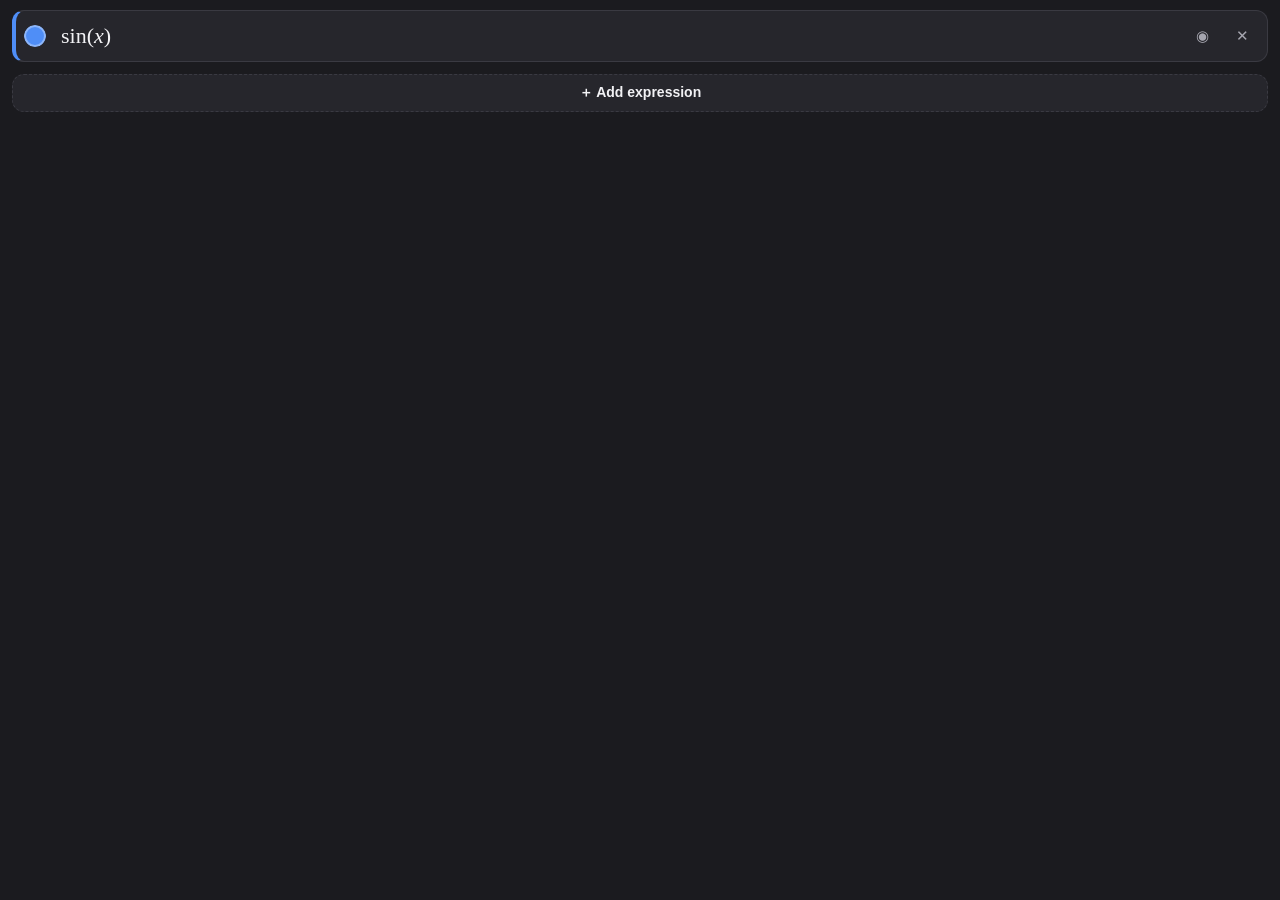
==== src/modules/graph/web/index.html @ cec8216c "v2.3.6 + top-tier CAS graphing calculator" ====
<!DOCTYPE html>
<html lang="en">
<head>
  <meta charset="utf-8" />
  <meta name="viewport" content="width=device-width, initial-scale=1" />
  <title>SuperWin Graphing</title>
  <link rel="stylesheet" href="style.css" />
  <script defer src="mathlive.min.js"></script>
  <script defer src="app.js"></script>
</head>
<body class="dark">
  <div id="rows"></div>
  <button id="add" type="button">＋ Add expression</button>
</body>
</html>
---- src/modules/graph/web/style.css ----
:root {
  --bg: #1b1b1f;
  --card: #26262c;
  --card-border: #3a3a42;
  --text: #f2f2f5;
  --muted: #a6a6b0;
  --hover: #32323a;
}
body.light {
  --bg: #ffffff;
  --card: #f6f6f8;
  --card-border: #e2e2e8;
  --text: #1a1a1f;
  --muted: #6a6a72;
  --hover: #ececf1;
}

html, body {
  margin: 0;
  padding: 0;
  background: var(--bg);
  color: var(--text);
  font-family: "Segoe UI", system-ui, sans-serif;
  -ms-overflow-style: none;
}
body {
  padding: 10px 12px 14px;
  box-sizing: border-box;
}

#rows { display: flex; flex-direction: column; gap: 8px; }

.row {
  display: flex;
  align-items: center;
  gap: 10px;
  background: var(--card);
  border: 1px solid var(--card-border);
  border-left: 4px solid var(--c, #4f8ef7);
  border-radius: 12px;
  padding: 6px 10px 6px 8px;
  transition: opacity .12s ease;
}
.row.hidden { opacity: .4; }

/* round colour swatch (an <input type=color>) */
.swatch {
  -webkit-appearance: none;
  appearance: none;
  width: 22px; height: 22px;
  flex: 0 0 auto;
  padding: 0;
  border: none;
  border-radius: 50%;
  background: transparent;
  cursor: pointer;
}
.swatch::-webkit-color-swatch-wrapper { padding: 0; }
.swatch::-webkit-color-swatch { border: 2px solid rgba(255,255,255,.35); border-radius: 50%; }

math-field.mf {
  flex: 1 1 auto;
  font-size: 22px;
  background: transparent;
  color: var(--text);
  border: none;
  outline: none;
  --selection-background-color: rgba(79,142,247,.25);
  --caret-color: var(--c, #4f8ef7);
}
math-field.mf::part(virtual-keyboard-toggle),
math-field.mf::part(menu-toggle) { display: none; }

.icon {
  flex: 0 0 auto;
  width: 30px; height: 30px;
  display: inline-flex; align-items: center; justify-content: center;
  font-size: 15px;
  color: var(--muted);
  background: transparent;
  border: none;
  border-radius: 8px;
  cursor: pointer;
}
.icon:hover { background: var(--hover); color: var(--text); }

#add {
  margin-top: 12px;
  width: 100%;
  padding: 9px 12px;
  font-size: 14px;
  font-weight: 600;
  color: var(--text);
  background: var(--card);
  border: 1px dashed var(--card-border);
  border-radius: 12px;
  cursor: pointer;
}
#add:hover { background: var(--hover); }
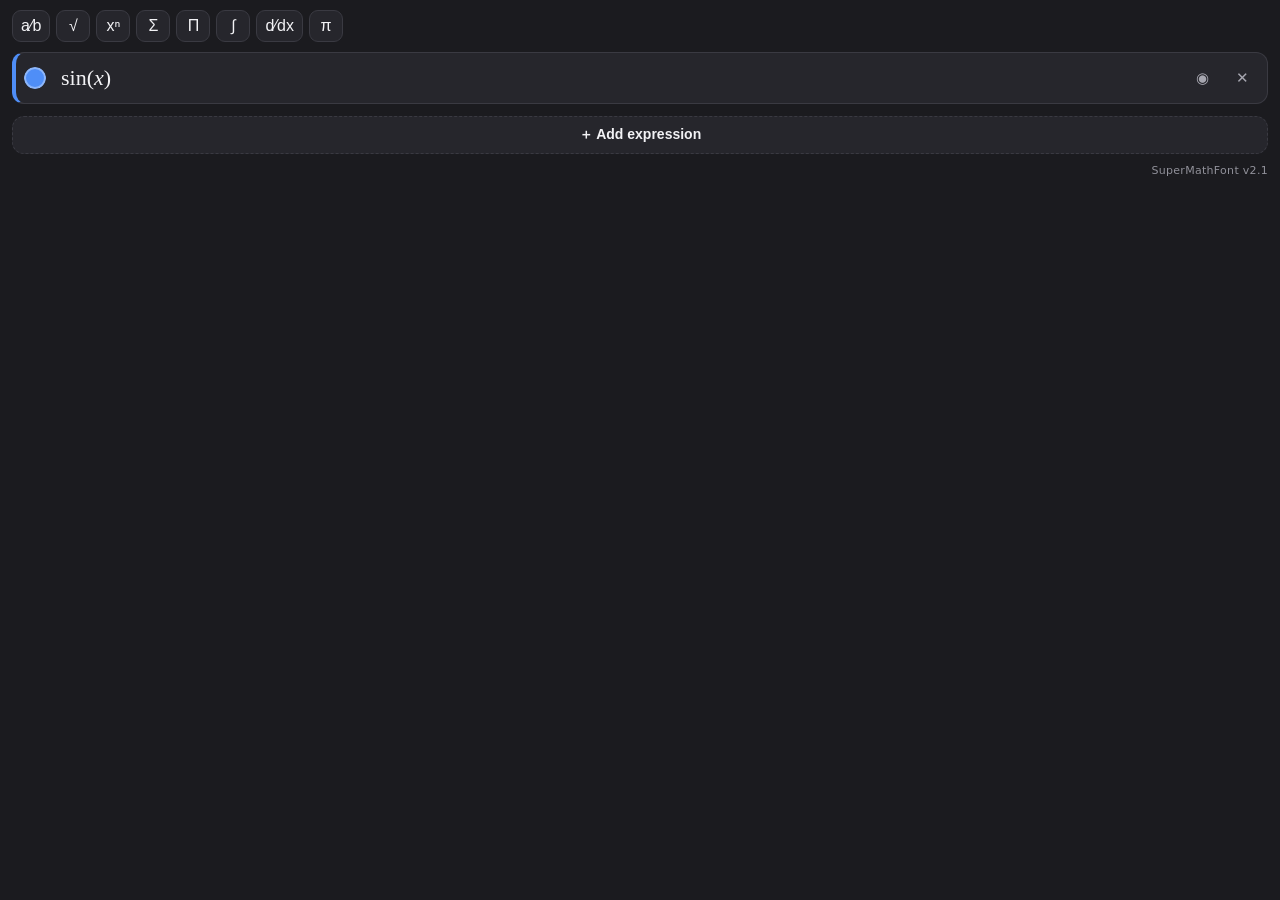
==== commit 26d6d865: "v2.5.0" ====
--- a/src/modules/graph/web/index.html
+++ b/src/modules/graph/web/index.html
@@ -9,7 +9,18 @@
   <script defer src="app.js"></script>
 </head>
 <body class="dark">
+  <div id="toolbar">
+    <button id="ins-frac"  type="button" title="Fraction">a&frasl;b</button>
+    <button id="ins-sqrt"  type="button" title="Square root">&radic;</button>
+    <button id="ins-pow"   type="button" title="Exponent">x&#x207F;</button>
+    <button id="ins-sum"   type="button" title="Summation">&Sigma;</button>
+    <button id="ins-prod"  type="button" title="Product">&Pi;</button>
+    <button id="ins-int"   type="button" title="Integral">&int;</button>
+    <button id="ins-deriv" type="button" title="Derivative d/dx">d&frasl;dx</button>
+    <button id="ins-pi"    type="button" title="Pi">&pi;</button>
+  </div>
   <div id="rows"></div>
   <button id="add" type="button">＋ Add expression</button>
+  <div id="brand">SuperMathFont v2.1</div>
 </body>
 </html>
--- a/src/modules/graph/web/style.css
+++ b/src/modules/graph/web/style.css
@@ -28,7 +28,37 @@
   box-sizing: border-box;
 }
 
+#toolbar {
+  display: flex;
+  flex-wrap: wrap;
+  gap: 6px;
+  margin-bottom: 10px;
+}
+#toolbar button {
+  min-width: 34px;
+  height: 32px;
+  padding: 0 8px;
+  font-size: 16px;
+  color: var(--text);
+  background: var(--card);
+  border: 1px solid var(--card-border);
+  border-radius: 9px;
+  cursor: pointer;
+  transition: background .12s ease;
+}
+#toolbar button:hover { background: var(--hover); }
+
 #rows { display: flex; flex-direction: column; gap: 8px; }
+
+#brand {
+  margin-top: 10px;
+  text-align: right;
+  font-size: 11px;
+  letter-spacing: .3px;
+  color: var(--muted);
+  opacity: .85;
+  user-select: none;
+}
 
 .row {
   display: flex;
